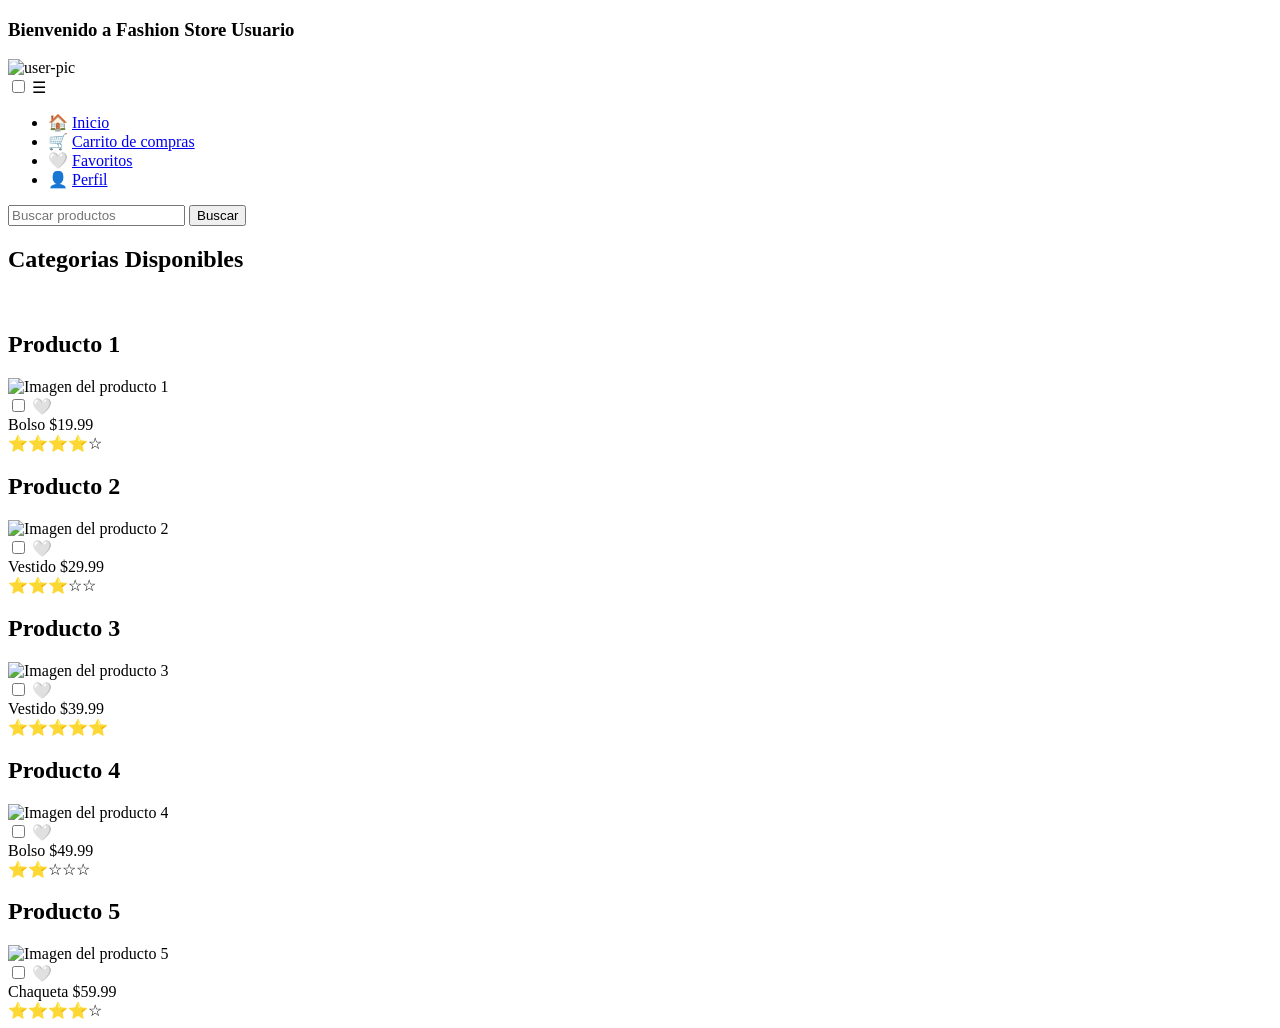
==== index.html @ 2685fbd3 "FEAT: (index) developing code for index.html" ====
<!--pagina de inicio-->
<!DOCTYPE html>
<html lang="es">
<head>
    <meta charset="UTF-8">
    <meta name="viewport" content="width=device-width, initial-scale=1.0">
    <meta name="description" content="Pagina de inicio de tienda mobil online">
    
    <title>Inicio</title>
    <link rel="stylesheet" href="css/styles.css">
</head>

<header class="header">
    <!--saludo de bienvenida personalizado-->
    <h3 class="welcome-message">Bienvenido a Fashion Store Usuario</h3>
    <img src="./storage/img/userIcon.webp" alt="user-pic" class="user-picture">
</header>
    <!--Menu movil con "Inicio", "carrito de compras", "favoritos", "perfil"-->
     
    <nav class="mobile-menu">
        <div class="mobile-menu-toggle">
            <input type="checkbox" id="menu-toggle" class="menu-toggle">
            <label for="menu-toggle" class="burguer">☰</label>
        </div>
            <ul class="menu">
                <li><label for="inicio">🏠</label>
                    <a href="#inicio">Inicio</a></li>
                <li><label for="carrito">🛒</label>
                    <a href="#carrito">Carrito de compras</a></li>
                <li><label for="favoritos">🤍</label>
                    <a href="#favoritos">Favoritos</a></li>
                <li><label for="perfil">👤</label>
                    <a href="#perfil">Perfil</a></li>
            </ul>
    </nav>

<body>
    <!--barra de busqueda-->
    <form class="search-bar" action="#" aria-label="Buscar productos">
        <input id="searchInput" type="search" placeholder="Buscar productos" aria-label="Buscar productos">
        <button id="searchButton" type="submit">Buscar</button>
    </form>
        <!--categorias disponibles-->
        <h2 class="categories-title">Categorias Disponibles</h2><br>
        <section class="product-cards">
            <!--tarjetas de productos-->
            <div class="product-card">
                <h2 class="product-title">Producto 1</h2>
                    <img src="./storage/img/product1.jpg" alt="Imagen del producto 1" class="product-image"></button><br>
                        <input type="checkbox" id="add-to-favorites" class="favorites-toggle">
                            <label for="add-to-favorites" class="favoritos">🤍</label>
                    <div class="product-info">
                        <span class="product-category">Bolso</span>
                        <span class="product-price">$19.99</span>
                    </div>                        
                    <span class="product-rating">⭐⭐⭐⭐☆</span>
            </div>
            <div class="product-card">
                <h2 class="product-title">Producto 2</h2>
                <img src="./storage/img/product2.jpg" alt="Imagen del producto 2" class="product-image"></button><br>
                     <input type="checkbox" id="add-to-favorites" class="favorites-toggle">
                        <label for="add-to-favorites" class="favoritos">🤍</label>
                    <div class="product-info">
                        <span class="product-category">Vestido</span>
                        <span class="product-price">$29.99</span>
                    </div>
                    <span class="product-rating">⭐⭐⭐☆☆</span>
            </div>
            <div class="product-card">
                <h2 class="product-title">Producto 3</h2>
                <img src="./storage/img/product3.jpg" alt="Imagen del producto 3" class="product-image"></button><br>
                     <input type="checkbox" id="add-to-favorites" class="favorites-toggle">
                        <label for="add-to-favorites" class="favoritos">🤍</label>
                    <div class="product-info">
                        <span class="product-category">Vestido</span>
                        <span class="product-price">$39.99</span>
                    </div>
                    <span class="product-rating">⭐⭐⭐⭐⭐</span>
            </div>
            <div class="product-card">
                <h2 class="product-title">Producto 4</h2>
                <img src="./storage/img/product4.jpg" alt="Imagen del producto 4" class="product-image"></button><br>
                     <input type="checkbox" id="add-to-favorites" class="favorites-toggle">
                        <label for="add-to-favorites" class="favoritos">🤍</label>
                    <div class="product-info">
                        <span class="product-category">Bolso</span>
                        <span class="product-price">$49.99</span>
                    </div>
                    <span class="product-rating">⭐⭐☆☆☆</span>
            </div>
            <div class="product-card">
                <h2 class="product-title">Producto 5</h2>
                <img src="./storage/img/product5.jpg" alt="Imagen del producto 5" class="product-image"></button><br>
                     <input type="checkbox" id="add-to-favorites" class="favorites-toggle">
                        <label for="add-to-favorites" class="favoritos">🤍</label>
                    <div class="product-info">
                        <span class="product-category">Chaqueta</span>
                        <span class="product-price">$59.99</span>
                    </div>
                    <span class="product-rating">⭐⭐⭐⭐☆</span>
            </div>
        </section>
        
</body>
</html>
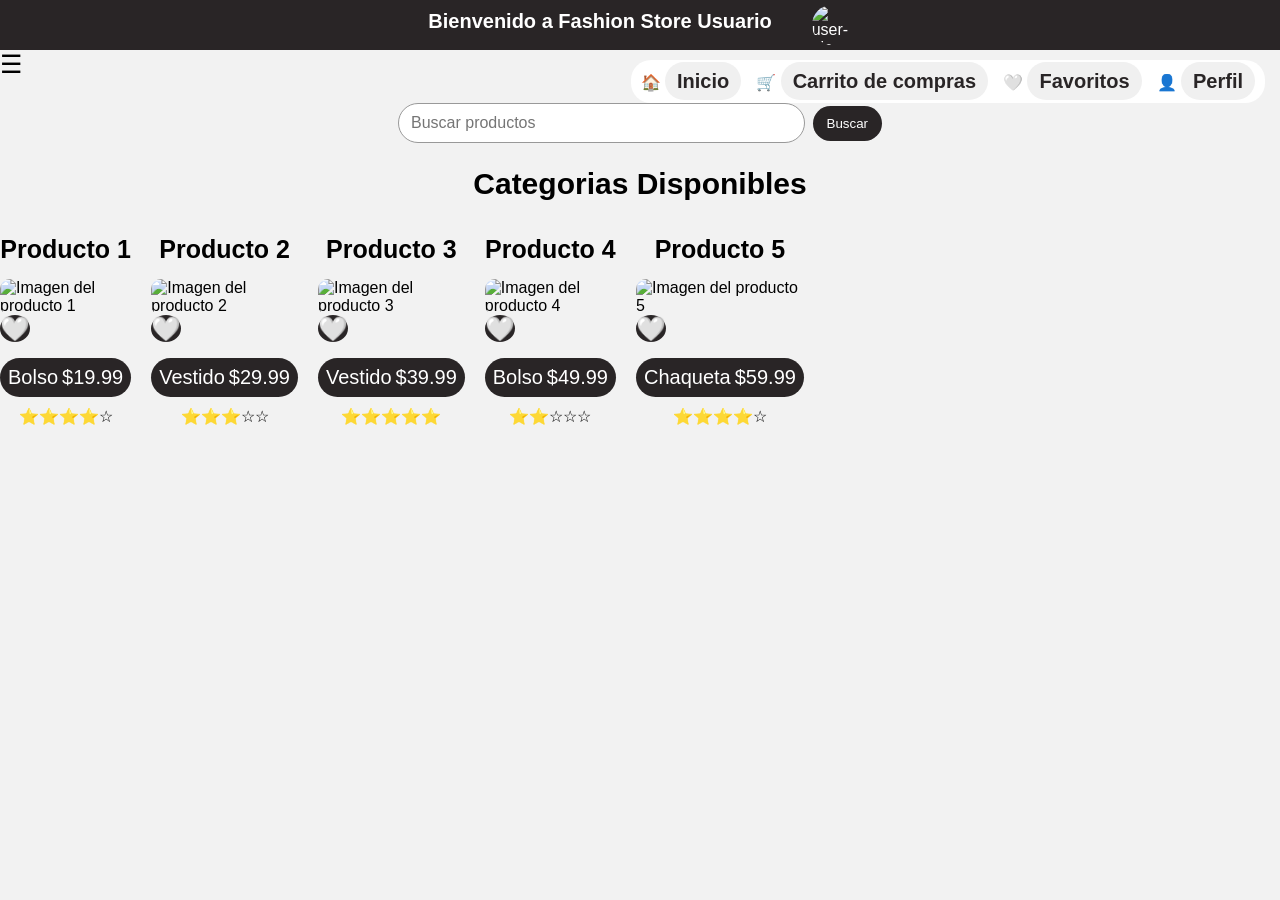
==== commit 2afa0afa: "fix solucionar errores de ruteo" ====
--- a/index.html
+++ b/index.html
@@ -7,7 +7,8 @@
     <meta name="description" content="Pagina de inicio de tienda mobil online">
     
     <title>Inicio</title>
-    <link rel="stylesheet" href="css/styles.css">
+    <!--se cambio la ruta de la hoja de estilos-->
+    <link rel="stylesheet" href="./fashion_store/css/styles.css">
 </head>
 
 <header class="header">
--- a/fashion_store/css/styles.css
+++ b/fashion_store/css/styles.css
@@ -0,0 +1,253 @@
+/*Stylesheet*/
+@import url("variables.css");
+
+/*general reset*/
+
+* {
+    margin: 0;
+    padding: 0;
+    box-sizing: border-box;
+}
+
+h3{
+    font-family: var(--font-family, apple-system, BlinkMacSystemFont, "Segoe UI", Roboto, "Helvetica Neue", Arial, sans-serif);
+    font-size: var(--font-size, 20px);
+    color: var(--white, #fff);
+    margin-bottom: 8px;
+}
+
+/*header*/
+.header{
+    font-family: var(--font-family, apple-system, BlinkMacSystemFont, "Segoe UI", Roboto, "Helvetica Neue", Arial, sans-serif);
+    display: flex;
+    position: relative;
+    width: 100%;
+    height: 50px;
+    justify-content: center;
+    gap: 40px;
+    align-items: center;
+    padding: 15px;
+    background-color: var(--primary-color, #333);
+    color: var(--white, #fff);
+}
+
+.user-picture{
+    width: 40px;
+    height: 40px;
+    border-radius: 50%;
+    object-fit: cover;
+}
+
+/* Menu hamburguesa */
+.mobile-menu input[type="checkbox"] {
+    justify-content:end;
+    position: absolute;
+    top: 15px;
+    right: 15px;
+    width: 30px;
+    height: 30px;
+    opacity: 0;
+    z-index: 100;
+}
+
+.mobile-menu input[type="checkbox"]:checked ~ .menu {
+    display: block;
+}
+
+.burguer{
+    font-size: 25px;
+    cursor:pointer;
+}
+
+.menu{
+    font-family: var(--font-family, apple-system, BlinkMacSystemFont, "Segoe UI", Roboto, "Helvetica Neue", Arial, sans-serif);
+    position: absolute;
+    top: 60px;
+    right: 15px;
+    padding: 10px;
+    background-color: var(--primary-color, #333);
+    border-radius: 20px;
+    display: none;
+    list-style-type: none;
+    display: inline-flex;
+    gap: 15px;
+    background-color: var(--white, #fff);
+    
+}
+
+.mobile-menu a {
+    color: var(--primary-color, #333);
+    background-color: var(--primary-medium, #f0f0f0);
+    font-size: 20px;
+    font-weight: bold;
+    padding: 8px 12px;
+    border-radius: 20px;
+    text-decoration: none;
+    
+}
+
+.mobile-menu a:hover{
+    color: var(--light-greyn, #fff);
+    background-color: var(--primary-color, #333);
+}
+
+/*color del body*/
+body{
+    background-color: var(--light-grey);
+    width: 100%;
+    height: 100%;
+    font-family: var(--font-family, apple-system, BlinkMacSystemFont, "Segoe UI", Roboto, "Helvetica Neue", Arial, sans-serif);
+}
+
+/* Estilos para la barra de búsqueda */
+.search-bar{
+    display: flex;
+    gap: 8px;
+    max-width: 500px;
+    margin: 16px auto;
+    padding: 8px;
+    align-items: center;
+    border-radius: 20px;
+}
+
+.search-bar input[type="search"]{
+    flex: 1;
+    padding: 10px 12px;
+    border: 1px solid var(--dark-grey, #999);
+    border-radius: 20px;
+    font-size: 1rem;
+    background: #fff;
+}
+
+.search-bar button{
+    padding: 10px 14px;
+    background: var(--primary-color, #333);
+    color: #fff;
+    border: none;
+    border-radius: 20px;
+    cursor: pointer;
+    z-index: 100;
+}
+
+.search-bar button:active{opacity:0.9}
+
+/*seccion de categorias*/
+.categories-title{
+    text-align: center;
+    font-size: 30px;
+    font-weight: bold;
+    margin-bottom: 16px;
+}
+
+/*grid de product cards*/
+.product-cards{
+    display: grid;
+    position: absolute;
+    align-items: center;
+    justify-content:flex-start;
+    grid-template-columns: repeat(10, 4fr);
+    gap: 20px; 
+}
+
+.product-rating{
+    position: relative;
+    display: flex;
+    justify-content: center;
+    align-items: center;
+    padding: 10px;
+    text-align: center;
+    border-radius: 20px;
+}
+
+/*customizacion de imagenes de productos*/
+.product-image{
+    width: 200px;
+    height: 400px;
+    object-fit: cover;
+    border-radius: 10px;
+}
+
+.product-image:hover{
+    transform: scale(1.05);
+    transition: transform 0.3s ease-in-out;
+    box-shadow: 0 4px 8px rgba(0, 0, 0, 0.2);
+}
+
+.product-info{
+    display: flex;
+    font-size: var(--font-size, 20px);
+    width: 100%;
+    justify-content: space-between;
+    align-items: center;
+    padding: 8px;
+    border-radius: 20px;
+    background-color: var(--primary-color, #333);
+    color: var(--white, #fff);
+    flex-direction: row;
+    align-items: center;
+    gap: 4px;
+    margin-top: 15px;    
+}
+
+.product-title{
+    text-align: center;
+    font-size: 25px;
+    font-weight: bold;
+    margin-bottom: 15px;
+}
+
+.favorites-toggle {
+    display: none;
+}
+
+.favoritos {
+    cursor: pointer;
+    width: 50px;
+    font-size: 24px;
+    color: var(--white, #fff);
+    background-color: var(--primary-color, #333);
+    border-radius: 50%;
+}
+
+.favorites-toggle:checked + .favoritos {
+    color: black;
+}
+
+.favorites-toggle:checked + .favoritos {
+    color: red;
+}
+
+/* Responsive rules for store */
+@media (max-width: 768px) {
+    .product-cards {
+        grid-template-columns: repeat(3, 1fr);
+        background-color: var(--white, );
+    }
+}
+
+@media (max-width: 608px) {
+    .product-cards {
+        grid-template-columns: repeat(1, 1fr);
+        background-color: var(--primary-medium, #f0f0f0);
+    }
+}
+
+/* Responsive rules for menu display */
+
+/*tablet*/
+@media (max-width: 768px) {
+    .menu {
+        display:grid;
+        position:initial;
+        gap: 20px;
+    }
+}
+
+/*mobile*/
+@media (max-width: 608px) {
+    .menu {
+        display:grid;
+        position:initial;
+        gap: 20px;
+    }
+}
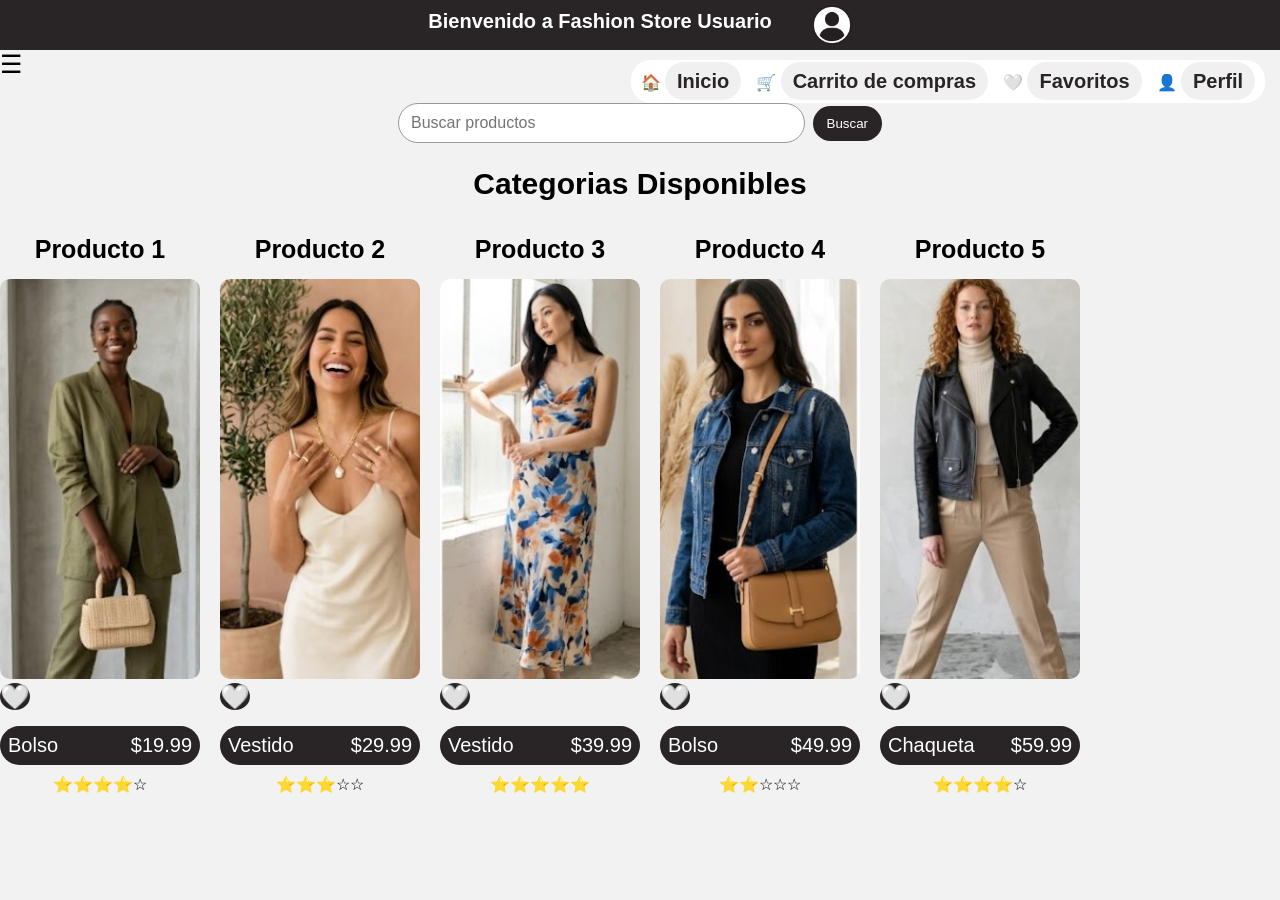
==== commit 92ccc30a: "fix: solucionando rutas no existentes." ====
--- a/index.html
+++ b/index.html
@@ -14,7 +14,7 @@
 <header class="header">
     <!--saludo de bienvenida personalizado-->
     <h3 class="welcome-message">Bienvenido a Fashion Store Usuario</h3>
-    <img src="./storage/img/userIcon.webp" alt="user-pic" class="user-picture">
+    <img src="./fashion_store/storage/img/userIcon.webp" alt="user-pic" class="user-picture">
 </header>
     <!--Menu movil con "Inicio", "carrito de compras", "favoritos", "perfil"-->
      
@@ -47,7 +47,7 @@
             <!--tarjetas de productos-->
             <div class="product-card">
                 <h2 class="product-title">Producto 1</h2>
-                    <img src="./storage/img/product1.jpg" alt="Imagen del producto 1" class="product-image"></button><br>
+                    <img src="./fashion_store/storage/img/product1.jpg" alt="Imagen del producto 1" class="product-image"></button><br>
                         <input type="checkbox" id="add-to-favorites" class="favorites-toggle">
                             <label for="add-to-favorites" class="favoritos">🤍</label>
                     <div class="product-info">
@@ -58,7 +58,7 @@
             </div>
             <div class="product-card">
                 <h2 class="product-title">Producto 2</h2>
-                <img src="./storage/img/product2.jpg" alt="Imagen del producto 2" class="product-image"></button><br>
+                <img src="./fashion_store/storage/img/product2.jpg" alt="Imagen del producto 2" class="product-image"></button><br>
                      <input type="checkbox" id="add-to-favorites" class="favorites-toggle">
                         <label for="add-to-favorites" class="favoritos">🤍</label>
                     <div class="product-info">
@@ -69,7 +69,7 @@
             </div>
             <div class="product-card">
                 <h2 class="product-title">Producto 3</h2>
-                <img src="./storage/img/product3.jpg" alt="Imagen del producto 3" class="product-image"></button><br>
+                <img src="./fashion_store/storage/img/product3.jpg" alt="Imagen del producto 3" class="product-image"></button><br>
                      <input type="checkbox" id="add-to-favorites" class="favorites-toggle">
                         <label for="add-to-favorites" class="favoritos">🤍</label>
                     <div class="product-info">
@@ -80,7 +80,7 @@
             </div>
             <div class="product-card">
                 <h2 class="product-title">Producto 4</h2>
-                <img src="./storage/img/product4.jpg" alt="Imagen del producto 4" class="product-image"></button><br>
+                <img src="./fashion_store/storage/img/product4.jpg" alt="Imagen del producto 4" class="product-image"></button><br>
                      <input type="checkbox" id="add-to-favorites" class="favorites-toggle">
                         <label for="add-to-favorites" class="favoritos">🤍</label>
                     <div class="product-info">
@@ -91,7 +91,7 @@
             </div>
             <div class="product-card">
                 <h2 class="product-title">Producto 5</h2>
-                <img src="./storage/img/product5.jpg" alt="Imagen del producto 5" class="product-image"></button><br>
+                <img src="./fashion_store/storage/img/product5.jpg" alt="Imagen del producto 5" class="product-image"></button><br>
                      <input type="checkbox" id="add-to-favorites" class="favorites-toggle">
                         <label for="add-to-favorites" class="favoritos">🤍</label>
                     <div class="product-info">
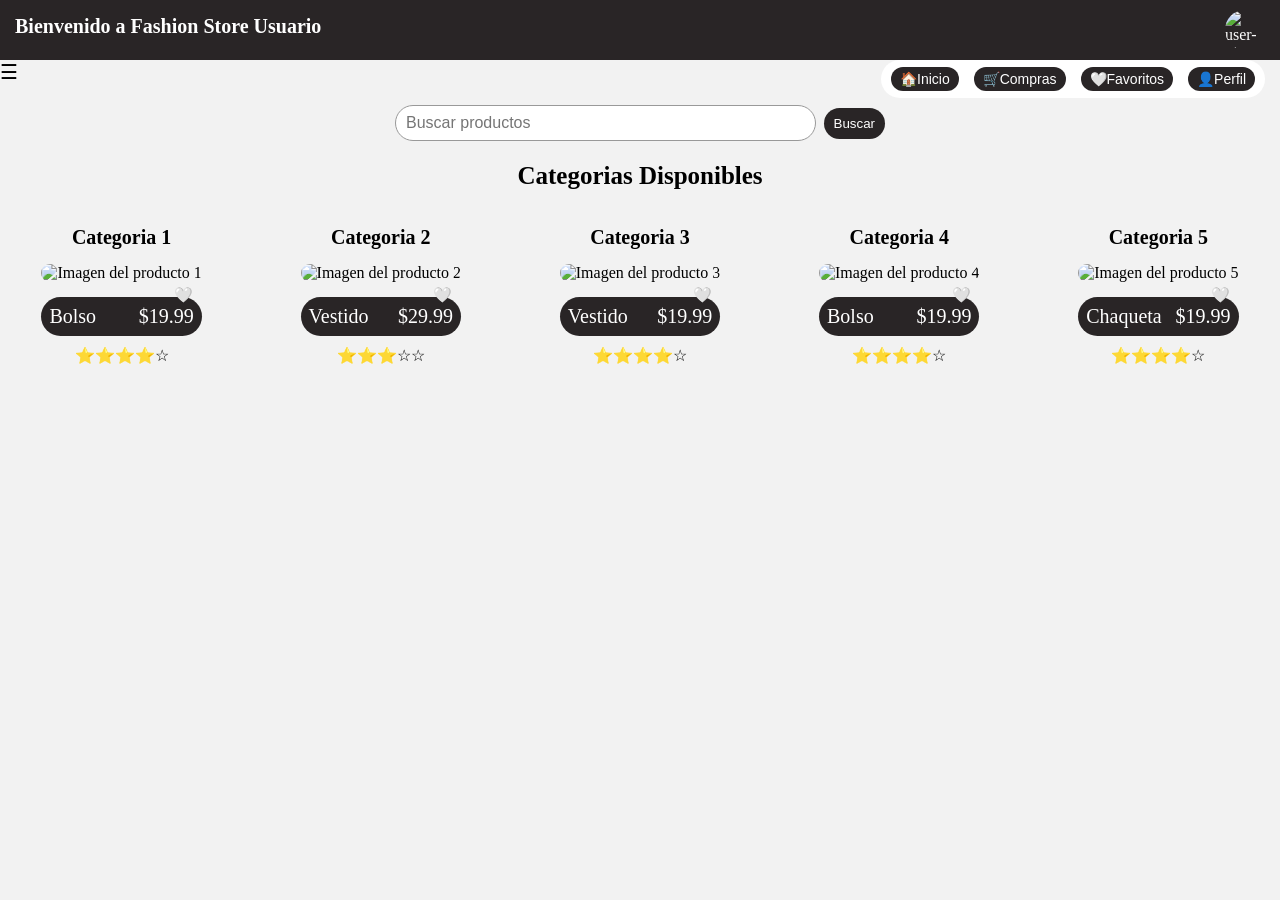
==== commit 73ea8e52: "fix: updating code for both html and CSS" ====
--- a/index.html
+++ b/index.html
@@ -7,14 +7,13 @@
     <meta name="description" content="Pagina de inicio de tienda mobil online">
     
     <title>Inicio</title>
-    <!--se cambio la ruta de la hoja de estilos-->
     <link rel="stylesheet" href="./fashion_store/css/styles.css">
 </head>
 
 <header class="header">
     <!--saludo de bienvenida personalizado-->
     <h3 class="welcome-message">Bienvenido a Fashion Store Usuario</h3>
-    <img src="./fashion_store/storage/img/userIcon.webp" alt="user-pic" class="user-picture">
+    <img src="./storage/img/userIcon.webp" alt="user-pic" class="user-picture">
 </header>
     <!--Menu movil con "Inicio", "carrito de compras", "favoritos", "perfil"-->
      
@@ -24,14 +23,10 @@
             <label for="menu-toggle" class="burguer">☰</label>
         </div>
             <ul class="menu">
-                <li><label for="inicio">🏠</label>
-                    <a href="#inicio">Inicio</a></li>
-                <li><label for="carrito">🛒</label>
-                    <a href="#carrito">Carrito de compras</a></li>
-                <li><label for="favoritos">🤍</label>
-                    <a href="#favoritos">Favoritos</a></li>
-                <li><label for="perfil">👤</label>
-                    <a href="#perfil">Perfil</a></li>
+                <li><a href="./index.html">🏠Inicio</a></li>
+                <li><a href="./views/checkout.html">🛒Compras</a></li>
+                <li><a href="./views/details.html">🤍Favoritos</a></li>
+                <li><a href="#perfil">👤Perfil</a></li>
             </ul>
     </nav>
 
@@ -42,64 +37,93 @@
         <button id="searchButton" type="submit">Buscar</button>
     </form>
         <!--categorias disponibles-->
-        <h2 class="categories-title">Categorias Disponibles</h2><br>
-        <section class="product-cards">
-            <!--tarjetas de productos-->
-            <div class="product-card">
-                <h2 class="product-title">Producto 1</h2>
-                    <img src="./fashion_store/storage/img/product1.jpg" alt="Imagen del producto 1" class="product-image"></button><br>
-                        <input type="checkbox" id="add-to-favorites" class="favorites-toggle">
-                            <label for="add-to-favorites" class="favoritos">🤍</label>
-                    <div class="product-info">
-                        <span class="product-category">Bolso</span>
-                        <span class="product-price">$19.99</span>
-                    </div>                        
-                    <span class="product-rating">⭐⭐⭐⭐☆</span>
-            </div>
-            <div class="product-card">
-                <h2 class="product-title">Producto 2</h2>
-                <img src="./fashion_store/storage/img/product2.jpg" alt="Imagen del producto 2" class="product-image"></button><br>
-                     <input type="checkbox" id="add-to-favorites" class="favorites-toggle">
-                        <label for="add-to-favorites" class="favoritos">🤍</label>
-                    <div class="product-info">
-                        <span class="product-category">Vestido</span>
-                        <span class="product-price">$29.99</span>
+        <h1 class="categories-title">Categorias Disponibles</h1>
+        <section class="container" aria-label="Categorias-disponibles">
+            <!--Articulo1-->
+            <article class="contenedor-de-categoria">
+                <figure class="category-figure">            
+                    <!--tarjetas de productos-->
+                    <div class="product-card">
+                        <h2 class="product-title">Categoria 1</h2>
+                            <img src="./storage/img/product1.jpg" alt="Imagen del producto 1" class="product-image"></button><br>
+                                <input type="checkbox" id="add-to-favorites" class="favorites-toggle">
+                                    <label for="add-to-favorites" class="favoritos">🤍</label>
+                            <div class="product-info">
+                                <span class="product-category">Bolso</span>
+                                <span class="product-price">$19.99</span>
+                            </div>                        
+                            <span class="product-rating">⭐⭐⭐⭐☆</span>
                     </div>
-                    <span class="product-rating">⭐⭐⭐☆☆</span>
-            </div>
-            <div class="product-card">
-                <h2 class="product-title">Producto 3</h2>
-                <img src="./fashion_store/storage/img/product3.jpg" alt="Imagen del producto 3" class="product-image"></button><br>
-                     <input type="checkbox" id="add-to-favorites" class="favorites-toggle">
-                        <label for="add-to-favorites" class="favoritos">🤍</label>
-                    <div class="product-info">
-                        <span class="product-category">Vestido</span>
-                        <span class="product-price">$39.99</span>
+                </figure>
+            </article>
+            <!--Articulo2-->
+            <article class="contenedor-de-categoria">
+                <figure class="category-figure">            
+                    <!--tarjetas de productos-->
+                    <div class="product-card">
+                        <h2 class="product-title">Categoria 2</h2>
+                            <img src="./storage/img/product2.jpg" alt="Imagen del producto 2" class="product-image"></button><br>
+                                <input type="checkbox" id="add-to-favorites" class="favorites-toggle">
+                                    <label for="add-to-favorites" class="favoritos">🤍</label>
+                            <div class="product-info">
+                                <span class="product-category">Vestido</span>
+                                <span class="product-price">$29.99</span>
+                            </div>
+                            <span class="product-rating">⭐⭐⭐☆☆</span>                     
                     </div>
-                    <span class="product-rating">⭐⭐⭐⭐⭐</span>
-            </div>
-            <div class="product-card">
-                <h2 class="product-title">Producto 4</h2>
-                <img src="./fashion_store/storage/img/product4.jpg" alt="Imagen del producto 4" class="product-image"></button><br>
-                     <input type="checkbox" id="add-to-favorites" class="favorites-toggle">
-                        <label for="add-to-favorites" class="favoritos">🤍</label>
-                    <div class="product-info">
-                        <span class="product-category">Bolso</span>
-                        <span class="product-price">$49.99</span>
+                </figure>
+            </article>
+            <!--Articulo3-->
+            <article class="contenedor-de-categoria">
+                <figure class="category-figure">            
+                    <!--tarjetas de productos-->
+                    <div class="product-card">
+                <h2 class="product-title">Categoria 3</h2>
+                <img src="./storage/img/product3.jpg" alt="Imagen del producto 3" class="product-image"></button>
+                                <input type="checkbox" id="add-to-favorites" class="favorites-toggle">
+                                    <label for="add-to-favorites" class="favoritos">🤍</label>
+                            <div class="product-info">
+                                <span class="product-category">Vestido</span>
+                                <span class="product-price">$19.99</span>
+                            </div>                        
+                            <span class="product-rating">⭐⭐⭐⭐☆</span>
                     </div>
-                    <span class="product-rating">⭐⭐☆☆☆</span>
-            </div>
-            <div class="product-card">
-                <h2 class="product-title">Producto 5</h2>
-                <img src="./fashion_store/storage/img/product5.jpg" alt="Imagen del producto 5" class="product-image"></button><br>
-                     <input type="checkbox" id="add-to-favorites" class="favorites-toggle">
-                        <label for="add-to-favorites" class="favoritos">🤍</label>
-                    <div class="product-info">
-                        <span class="product-category">Chaqueta</span>
-                        <span class="product-price">$59.99</span>
+                </figure>
+            </article>
+            <!--Articulo4-->
+            <article class="contenedor-de-categoria">
+                <figure class="category-figure">            
+                    <!--tarjetas de productos-->
+                    <div class="product-card">
+                <h2 class="product-title">Categoria 4</h2>
+                <img src="./storage/img/product4.jpg" alt="Imagen del producto 4" class="product-image"></button>
+                                <input type="checkbox" id="add-to-favorites" class="favorites-toggle">
+                                    <label for="add-to-favorites" class="favoritos">🤍</label>
+                            <div class="product-info">
+                                <span class="product-category">Bolso</span>
+                                <span class="product-price">$19.99</span>
+                            </div>                        
+                            <span class="product-rating">⭐⭐⭐⭐☆</span>
                     </div>
-                    <span class="product-rating">⭐⭐⭐⭐☆</span>
-            </div>
+                </figure>
+            </article>
+            <!--Articulo5-->
+            <article class="contenedor-de-categoria">
+                <figure class="category-figure">            
+                    <!--tarjetas de productos-->
+                    <div class="product-card">
+                <h2 class="product-title">Categoria 5</h2>
+                <img src="./storage/img/product5.jpg" alt="Imagen del producto 5" class="product-image"></button>
+                                <input type="checkbox" id="add-to-favorites" class="favorites-toggle">
+                                    <label for="add-to-favorites" class="favoritos">🤍</label>
+                            <div class="product-info">
+                                <span class="product-category">Chaqueta</span>
+                                <span class="product-price">$19.99</span>
+                            </div>                        
+                            <span class="product-rating">⭐⭐⭐⭐☆</span>
+                    </div>
+                </figure>
+            </article>
         </section>
         
 </body>
--- a/fashion_store/css/styles.css
+++ b/fashion_store/css/styles.css
@@ -1,8 +1,17 @@
-/*Stylesheet*/
 @import url("variables.css");
 
+
+/*font encodesans*/
+@font-face {
+  font-family: 'EncodeSans';
+  src: url('../storage/font/static/EncodeSans-Regular.ttf');
+  font-weight: normal;
+  font-style: normal;
+  font-display: swap; 
+}
+
+
 /*general reset*/
-
 * {
     margin: 0;
     padding: 0;
@@ -10,20 +19,29 @@
 }
 
 h3{
-    font-family: var(--font-family, apple-system, BlinkMacSystemFont, "Segoe UI", Roboto, "Helvetica Neue", Arial, sans-serif);
-    font-size: var(--font-size, 20px);
+    font-family: "EncodeSans", EncodeSans-Regular;
+    font-size: var(--font-size, 18px);
     color: var(--white, #fff);
     margin-bottom: 8px;
+}
+
+
+/*Config del body*/
+body{
+    background-color: var(--light-grey);
+    width: 100%;
+    height: 100%;
+    font-family: "EncodeSans", EncodeSans-Regular;
 }
 
 /*header*/
 .header{
-    font-family: var(--font-family, apple-system, BlinkMacSystemFont, "Segoe UI", Roboto, "Helvetica Neue", Arial, sans-serif);
+   font-family: "EncodeSans", EncodeSans-Regular;
     display: flex;
     position: relative;
     width: 100%;
-    height: 50px;
-    justify-content: center;
+    height: 60px;
+    justify-content: space-between;
     gap: 40px;
     align-items: center;
     padding: 15px;
@@ -51,11 +69,11 @@
 }
 
 .mobile-menu input[type="checkbox"]:checked ~ .menu {
-    display: block;
+    display: none;
 }
 
 .burguer{
-    font-size: 25px;
+    font-size: 20px;
     cursor:pointer;
 }
 
@@ -76,28 +94,20 @@
 }
 
 .mobile-menu a {
+    color: var(--white, #fff);
+    background-color: var(--primary-color, #333);
+    font-size: 14px;
+    padding: 4px 9px;
+    border-radius: 20px;
+    text-decoration: none;
+    
+}
+
+.mobile-menu a:hover{
     color: var(--primary-color, #333);
     background-color: var(--primary-medium, #f0f0f0);
-    font-size: 20px;
-    font-weight: bold;
-    padding: 8px 12px;
-    border-radius: 20px;
-    text-decoration: none;
-    
-}
-
-.mobile-menu a:hover{
-    color: var(--light-greyn, #fff);
-    background-color: var(--primary-color, #333);
-}
-
-/*color del body*/
-body{
-    background-color: var(--light-grey);
-    width: 100%;
-    height: 100%;
-    font-family: var(--font-family, apple-system, BlinkMacSystemFont, "Segoe UI", Roboto, "Helvetica Neue", Arial, sans-serif);
-}
+}
+
 
 /* Estilos para la barra de búsqueda */
 .search-bar{
@@ -105,14 +115,14 @@
     gap: 8px;
     max-width: 500px;
     margin: 16px auto;
-    padding: 8px;
+    padding: 5px;
     align-items: center;
     border-radius: 20px;
 }
 
 .search-bar input[type="search"]{
     flex: 1;
-    padding: 10px 12px;
+    padding: 8px 10px;
     border: 1px solid var(--dark-grey, #999);
     border-radius: 20px;
     font-size: 1rem;
@@ -120,7 +130,7 @@
 }
 
 .search-bar button{
-    padding: 10px 14px;
+    padding: 8px 10px;
     background: var(--primary-color, #333);
     color: #fff;
     border: none;
@@ -129,53 +139,66 @@
     z-index: 100;
 }
 
-.search-bar button:active{opacity:0.9}
+.search-bar button:active{opacity:0.5}
 
 /*seccion de categorias*/
+
+.container {
+    display: grid;
+    grid-template-columns: repeat(5, minmax(180px, 1fr));
+    gap: 16px;
+    padding: 20px 0;
+}
+
 .categories-title{
     text-align: center;
-    font-size: 30px;
+    font-size: 25px;
     font-weight: bold;
     margin-bottom: 16px;
 }
 
+.category-figure {
+    position: relative;
+    display: grid;
+    justify-items: center;
+}
+
 /*grid de product cards*/
-.product-cards{
-    display: grid;
-    position: absolute;
-    align-items: center;
-    justify-content:flex-start;
-    grid-template-columns: repeat(10, 4fr);
-    gap: 20px; 
-}
-
-.product-rating{
-    position: relative;
-    display: flex;
-    justify-content: center;
-    align-items: center;
-    padding: 10px;
+
+
+
+
+/*customizacion de imagenes de productos*/
+
+.product-title{
     text-align: center;
-    border-radius: 20px;
-}
-
-/*customizacion de imagenes de productos*/
+    font-size: 20px;
+    font-weight: bold;
+    margin-bottom: 15px;
+}
+
 .product-image{
-    width: 200px;
+    width: 100%;
     height: 400px;
+    padding: 15px, 0;
     object-fit: cover;
-    border-radius: 10px;
+    border-radius: 30px;
 }
 
 .product-image:hover{
     transform: scale(1.05);
     transition: transform 0.3s ease-in-out;
-    box-shadow: 0 4px 8px rgba(0, 0, 0, 0.2);
+    box-shadow: 4px 8px rgba(0, 0, 0, 0.2);
+}
+
+.product-image:hover:active{
+    transform: scale(1.4);
+    z-index: 100%;
 }
 
 .product-info{
     display: flex;
-    font-size: var(--font-size, 20px);
+    font-size: var(--font-size, 15px);
     width: 100%;
     justify-content: space-between;
     align-items: center;
@@ -189,11 +212,14 @@
     margin-top: 15px;    
 }
 
-.product-title{
+.product-rating{
+    position: relative;
+    display: flex;
+    justify-content: center;
+    align-items: center;
+    padding: 10px;
     text-align: center;
-    font-size: 25px;
-    font-weight: bold;
-    margin-bottom: 15px;
+    border-radius: 20px;
 }
 
 .favorites-toggle {
@@ -201,12 +227,11 @@
 }
 
 .favoritos {
-    cursor: pointer;
-    width: 50px;
-    font-size: 24px;
-    color: var(--white, #fff);
-    background-color: var(--primary-color, #333);
-    border-radius: 50%;
+    position: absolute;
+    top: 60px;
+    right: 50px;
+    font-size: 15px;
+    cursor:pointer;
 }
 
 .favorites-toggle:checked + .favoritos {
@@ -217,37 +242,52 @@
     color: red;
 }
 
+
+.product-cards {
+    display: grid;
+    grid-template-columns: repeat(5, minmax(180px, 1fr));
+    gap: 16px;
+    padding: 20px 0;
+}
+
 /* Responsive rules for store */
-@media (max-width: 768px) {
-    .product-cards {
-        grid-template-columns: repeat(3, 1fr);
+
+@media (max-width: 850px) {
+    .container {
+        display: grid;
+        grid-template-columns: repeat(4, minmax(180px, 1fr));
         background-color: var(--white, );
+        padding: 20px 0;
+    }
+}
+
+@media (max-width: 700px) {
+    .container {
+        display: grid;
+        grid-template-columns: repeat(3, minmax(180px, 1fr));
+        background-color: var(--white, );
+        padding: 20px 0;
+
     }
 }
 
 @media (max-width: 608px) {
-    .product-cards {
-        grid-template-columns: repeat(1, 1fr);
-        background-color: var(--primary-medium, #f0f0f0);
+    .container {
+         display: grid;
+        grid-template-columns: repeat(2, minmax(180px, 1fr));
+        background-color: var(--white, );
+        padding: 20px 0;
+
     }
 }
 
 /* Responsive rules for menu display */
 
-/*tablet*/
-@media (max-width: 768px) {
+/*mobile*/
+@media (max-width: 508px) {
     .menu {
         display:grid;
         position:initial;
         gap: 20px;
     }
-}
-
-/*mobile*/
-@media (max-width: 608px) {
-    .menu {
-        display:grid;
-        position:initial;
-        gap: 20px;
-    }
 }
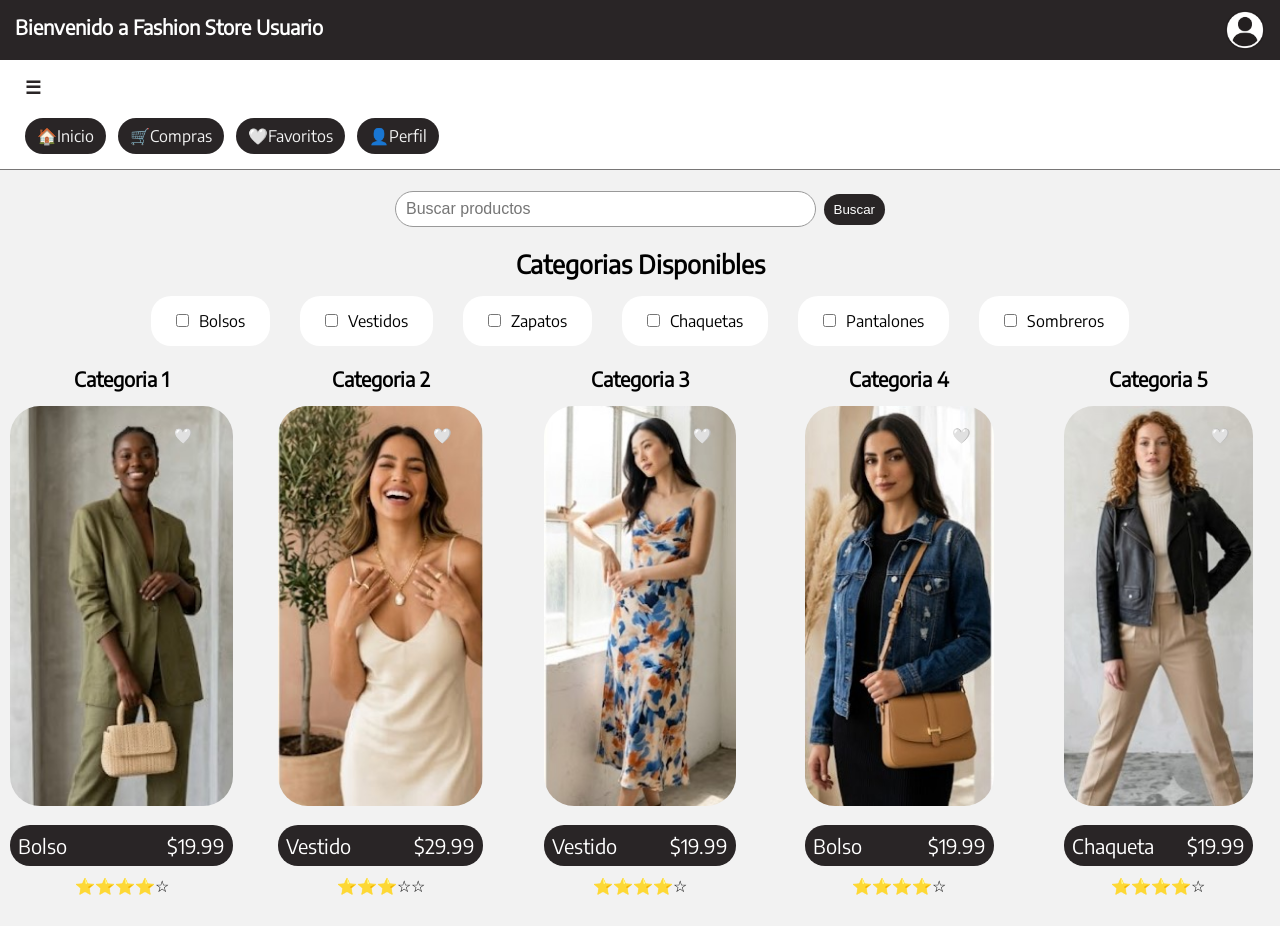
==== commit 0f1f5388: "fix: adjusting code from main" ====
--- a/index.html
+++ b/index.html
@@ -13,7 +13,7 @@
 <header class="header">
     <!--saludo de bienvenida personalizado-->
     <h3 class="welcome-message">Bienvenido a Fashion Store Usuario</h3>
-    <img src="./storage/img/userIcon.webp" alt="user-pic" class="user-picture">
+    <img src="./fashion_store/storage/img/userIcon.webp" alt="user-pic" class="user-picture">
 </header>
     <!--Menu movil con "Inicio", "carrito de compras", "favoritos", "perfil"-->
      
@@ -22,12 +22,12 @@
             <input type="checkbox" id="menu-toggle" class="menu-toggle">
             <label for="menu-toggle" class="burguer">☰</label>
         </div>
-            <ul class="menu">
-                <li><a href="./index.html">🏠Inicio</a></li>
-                <li><a href="./views/checkout.html">🛒Compras</a></li>
-                <li><a href="./views/details.html">🤍Favoritos</a></li>
-                <li><a href="#perfil">👤Perfil</a></li>
-            </ul>
+        <ul class="menu">
+            <li><a href="./index.html">🏠Inicio</a></li>
+            <li><a href="./fashion_store/views/checkout.html">🛒Compras</a></li>
+            <li><a href="./fashion_store/views/details.html">🤍Favoritos</a></li>
+            <li><a href="#perfil">👤Perfil</a></li>
+        </ul>
     </nav>
 
 <body>
@@ -38,6 +38,15 @@
     </form>
         <!--categorias disponibles-->
         <h1 class="categories-title">Categorias Disponibles</h1>
+        <figure class="category-container">
+            <div class="category-div"><input type="checkbox" class="selector">Bolsos</div>
+            <div class="category-div"><input type="checkbox" class="selector">Vestidos</div>
+            <div class="category-div"><input type="checkbox" class="selector">Zapatos</div>
+            <div class="category-div"><input type="checkbox" class="selector">Chaquetas</div>
+            <div class="category-div"><input type="checkbox" class="selector">Pantalones</div>
+            <div class="category-div"><input type="checkbox" class="selector">Sombreros</div>
+        </figure>
+
         <section class="container" aria-label="Categorias-disponibles">
             <!--Articulo1-->
             <article class="contenedor-de-categoria">
@@ -45,7 +54,7 @@
                     <!--tarjetas de productos-->
                     <div class="product-card">
                         <h2 class="product-title">Categoria 1</h2>
-                            <img src="./storage/img/product1.jpg" alt="Imagen del producto 1" class="product-image"></button><br>
+                            <img src="./fashion_store/storage/img/product1.jpg" alt="Imagen del producto 1" class="product-image"></button><br>
                                 <input type="checkbox" id="add-to-favorites" class="favorites-toggle">
                                     <label for="add-to-favorites" class="favoritos">🤍</label>
                             <div class="product-info">
@@ -62,7 +71,7 @@
                     <!--tarjetas de productos-->
                     <div class="product-card">
                         <h2 class="product-title">Categoria 2</h2>
-                            <img src="./storage/img/product2.jpg" alt="Imagen del producto 2" class="product-image"></button><br>
+                            <img src="./fashion_store/storage/img/product2.jpg" alt="Imagen del producto 2" class="product-image"></button><br>
                                 <input type="checkbox" id="add-to-favorites" class="favorites-toggle">
                                     <label for="add-to-favorites" class="favoritos">🤍</label>
                             <div class="product-info">
@@ -79,7 +88,7 @@
                     <!--tarjetas de productos-->
                     <div class="product-card">
                 <h2 class="product-title">Categoria 3</h2>
-                <img src="./storage/img/product3.jpg" alt="Imagen del producto 3" class="product-image"></button>
+                <img src="./fashion_store/storage/img/product3.jpg" alt="Imagen del producto 3" class="product-image"></button>
                                 <input type="checkbox" id="add-to-favorites" class="favorites-toggle">
                                     <label for="add-to-favorites" class="favoritos">🤍</label>
                             <div class="product-info">
@@ -96,7 +105,7 @@
                     <!--tarjetas de productos-->
                     <div class="product-card">
                 <h2 class="product-title">Categoria 4</h2>
-                <img src="./storage/img/product4.jpg" alt="Imagen del producto 4" class="product-image"></button>
+                <img src="./fashion_store/storage/img/product4.jpg" alt="Imagen del producto 4" class="product-image"></button>
                                 <input type="checkbox" id="add-to-favorites" class="favorites-toggle">
                                     <label for="add-to-favorites" class="favoritos">🤍</label>
                             <div class="product-info">
@@ -113,7 +122,7 @@
                     <!--tarjetas de productos-->
                     <div class="product-card">
                 <h2 class="product-title">Categoria 5</h2>
-                <img src="./storage/img/product5.jpg" alt="Imagen del producto 5" class="product-image"></button>
+                <img src="./fashion_store/storage/img/product5.jpg" alt="Imagen del producto 5" class="product-image"></button>
                                 <input type="checkbox" id="add-to-favorites" class="favorites-toggle">
                                     <label for="add-to-favorites" class="favoritos">🤍</label>
                             <div class="product-info">
--- a/fashion_store/css/styles.css
+++ b/fashion_store/css/styles.css
@@ -57,56 +57,63 @@
 }
 
 /* Menu hamburguesa */
-.mobile-menu input[type="checkbox"] {
-    justify-content:end;
-    position: absolute;
-    top: 15px;
-    right: 15px;
-    width: 30px;
-    height: 30px;
-    opacity: 0;
-    z-index: 100;
-}
-
-.mobile-menu input[type="checkbox"]:checked ~ .menu {
+
+.mobile-menu {
+    position: relative;
+    padding: 15px 25px;
+    background-color: #ffffff;
+    border-bottom: 1px solid var(--primary-color-grey, #787676);
+}
+
+.mobile-menu-toggle {
+    display: flex;
+    align-items: center;
+    justify-content: space-between;
+}
+
+.menu-toggle {
     display: none;
 }
 
-.burguer{
-    font-size: 20px;
-    cursor:pointer;
-}
-
-.menu{
-    font-family: var(--font-family, apple-system, BlinkMacSystemFont, "Segoe UI", Roboto, "Helvetica Neue", Arial, sans-serif);
-    position: absolute;
-    top: 60px;
-    right: 15px;
-    padding: 10px;
-    background-color: var(--primary-color, #333);
-    border-radius: 20px;
-    display: none;
-    list-style-type: none;
-    display: inline-flex;
-    gap: 15px;
-    background-color: var(--white, #fff);
-    
-}
-
-.mobile-menu a {
-    color: var(--white, #fff);
-    background-color: var(--primary-color, #333);
-    font-size: 14px;
-    padding: 4px 9px;
-    border-radius: 20px;
+.burguer {
+    font-size: 1.15rem;
+    font-weight: 700;
+    color: var(--primary-color);
+    cursor: pointer;
+}
+
+.menu {
+    margin-top: 20px;
+    display: flex;
+    flex-wrap: wrap;
+    gap: 0.75rem;
+}
+
+.menu-toggle:checked ~ .menu {
+    display: flex;
+}
+
+.menu li {
+    list-style: none;
+}
+
+.menu a {
     text-decoration: none;
-    
-}
-
-.mobile-menu a:hover{
-    color: var(--primary-color, #333);
-    background-color: var(--primary-medium, #f0f0f0);
-}
+    display: inline-block;
+    background: var(--primary-color, #333);
+    color: var(--light-grey, #fafafc );
+    padding: 8px 12px;
+    border-radius: 20px;
+    transition: transform 0.2s ease, background-color 0.2s ease;
+    z-index: auto;
+}
+
+.menu a:hover {
+    transform: translateY(-1px);
+    background-color: var(--light-grey, #A3A1A2);
+    color: #333;
+}
+
 
 
 /* Estilos para la barra de búsqueda */
@@ -140,6 +147,30 @@
 }
 
 .search-bar button:active{opacity:0.5}
+
+/*Figure categories*/
+
+.category-container{
+    display: flex;
+    gap: 30px;
+    justify-content: center;
+}
+
+.category-div{
+    background-color: #fff;
+    padding: 15px 25px;
+    border-radius: 20px;
+}
+
+.category-div:hover{
+    transform: var(--dark-grey);
+    color: #fff;
+    background-color: var(--primary-color);
+}
+
+.selector{
+    margin-right: 10px;
+}
 
 /*seccion de categorias*/
 
@@ -253,6 +284,7 @@
 /* Responsive rules for store */
 
 @media (max-width: 850px) {
+    .category-container,
     .container {
         display: grid;
         grid-template-columns: repeat(4, minmax(180px, 1fr));
@@ -262,6 +294,7 @@
 }
 
 @media (max-width: 700px) {
+    .category-container,
     .container {
         display: grid;
         grid-template-columns: repeat(3, minmax(180px, 1fr));
@@ -272,22 +305,28 @@
 }
 
 @media (max-width: 608px) {
+    .category-container,
     .container {
-         display: grid;
+        display: grid;
         grid-template-columns: repeat(2, minmax(180px, 1fr));
         background-color: var(--white, );
         padding: 20px 0;
 
     }
+    
 }
 
 /* Responsive rules for menu display */
 
-/*mobile*/
-@media (max-width: 508px) {
-    .menu {
-        display:grid;
-        position:initial;
-        gap: 20px;
+
+/*mobile menu*/
+@media (max-width: 600px) {
+    .menu {   
+    position: fixed;
+    bottom: 2%;
+    flex-direction: row;
+    background-color: #333;
+    border-radius: 18px;
+    opacity: 0.9;
     }
 }
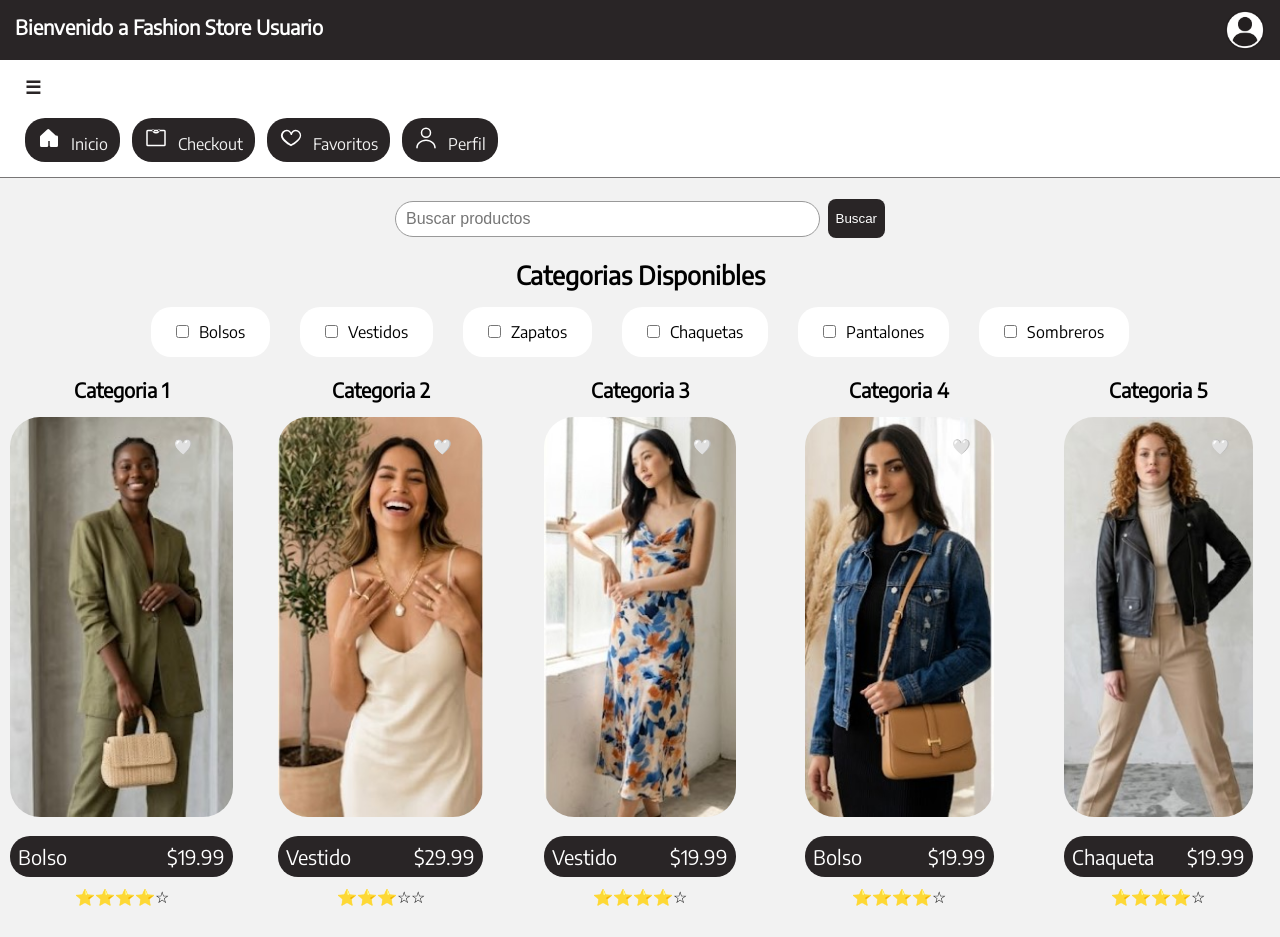
==== commit 61e53a4b: "Feat: Reconfiguring icons as requested by the client to match design guidelines" ====
--- a/index.html
+++ b/index.html
@@ -23,10 +23,10 @@
             <label for="menu-toggle" class="burguer">☰</label>
         </div>
         <ul class="menu">
-            <li><a href="./index.html">🏠Inicio</a></li>
-            <li><a href="./fashion_store/views/checkout.html">🛒Compras</a></li>
-            <li><a href="./fashion_store/views/details.html">🤍Favoritos</a></li>
-            <li><a href="#perfil">👤Perfil</a></li>
+            <li><a href="./index.html"><span class="button-icon"><img src="./fashion_store/storage/img/icons/white1.svg" class="icon"></span><span class="menu-name">Inicio</span></a></li>
+            <li><a href="./fashion_store/views/checkout.html"><span class="button-icon"><img src="./fashion_store/storage/img/icons/white4.svg" class="icon"></span><span class="menu-name">Checkout</span></a></li>
+            <li><a href="./fashion_store/views/details.html"><span class="button-icon"><img src="./fashion_store/storage/img/icons/white5.svg" class="icon"></span><span class="menu-name">Favoritos</span></a></li>
+            <li><a href="#perfil"><span class="button-icon"><img src="./fashion_store/storage/img//icons/white6.svg" class="icon"></span><span class="menu-name">Perfil</span></a></li>
         </ul>
     </nav>
 
--- a/fashion_store/css/styles.css
+++ b/fashion_store/css/styles.css
@@ -87,14 +87,22 @@
     display: flex;
     flex-wrap: wrap;
     gap: 0.75rem;
-}
-
-.menu-toggle:checked ~ .menu {
-    display: flex;
+    z-index: 1;
+    align-items: center;
+    text-align: center;
+    
+}
+
+.icon{
+    max-width: 80px;
+    color: var(--white);
+    align-items: center;
+    margin-right: 10px;
 }
 
 .menu li {
     list-style: none;
+    justify-content: center;
 }
 
 .menu a {
@@ -105,7 +113,9 @@
     padding: 8px 12px;
     border-radius: 20px;
     transition: transform 0.2s ease, background-color 0.2s ease;
-    z-index: auto;
+    z-index: 100;
+    justify-content: center;
+
 }
 
 .menu a:hover {
@@ -124,7 +134,7 @@
     margin: 16px auto;
     padding: 5px;
     align-items: center;
-    border-radius: 20px;
+    border-radius: 5px;
 }
 
 .search-bar input[type="search"]{
@@ -137,11 +147,11 @@
 }
 
 .search-bar button{
-    padding: 8px 10px;
+    padding: 12px 8px;
     background: var(--primary-color, #333);
     color: #fff;
     border: none;
-    border-radius: 20px;
+    border-radius: 8px;
     cursor: pointer;
     z-index: 100;
 }
@@ -322,11 +332,32 @@
 /*mobile menu*/
 @media (max-width: 600px) {
     .menu {   
+    padding: 5px 10px;
     position: fixed;
-    bottom: 2%;
+    bottom: 0%;
+    left: 1.5%;
     flex-direction: row;
     background-color: #333;
-    border-radius: 18px;
-    opacity: 0.9;
-    }
+    border-radius: 50px;
+    
+    width: 550px;
+    gap: 60px;
+    }
+
+    .menu-name{
+        display: none;
+    }
+    .menu a{
+        align-items: center;
+        justify-items: center;
+        justify-content: center;
+        
+    }
+
+    .icon {
+        width: 50px
+    }
+
+
+
 }
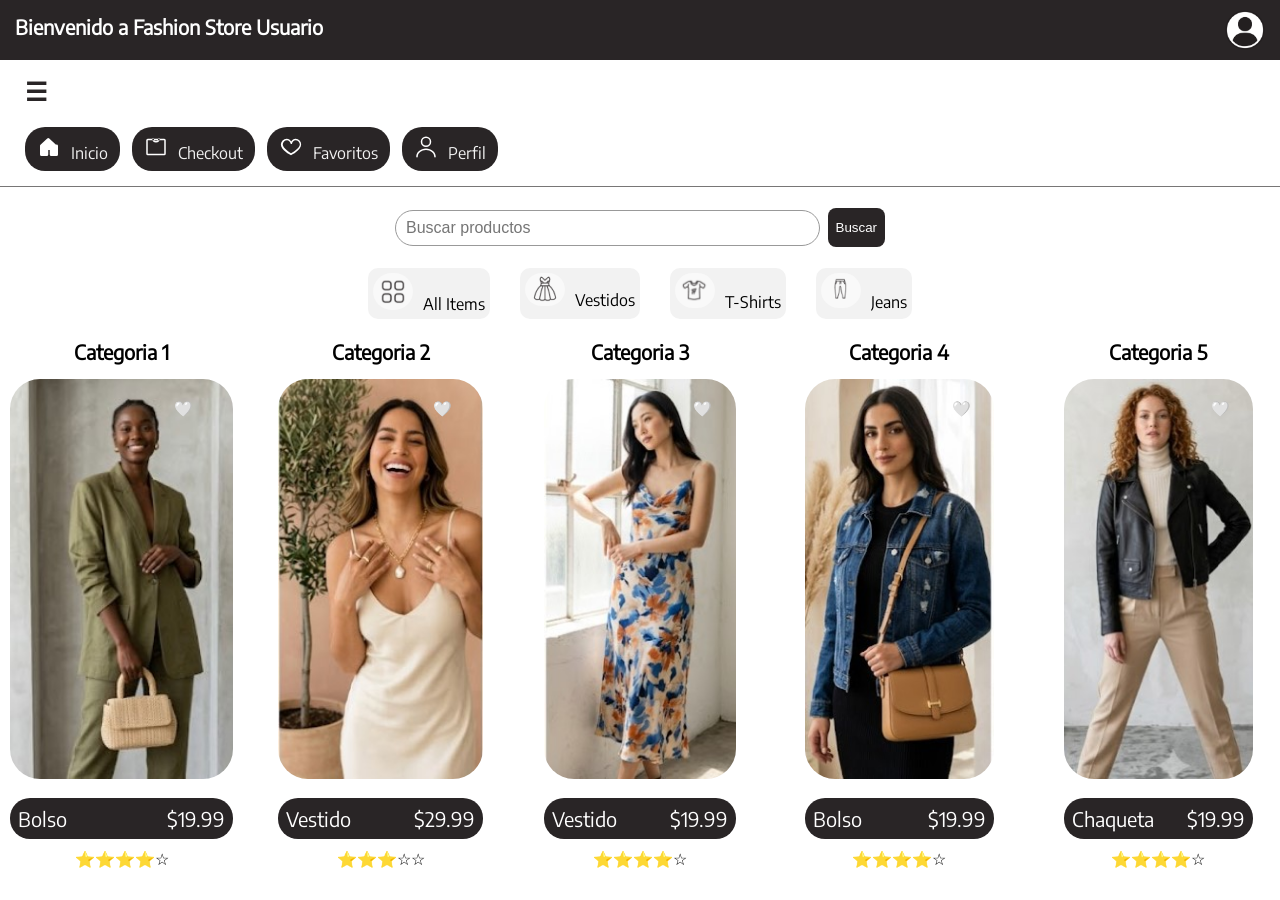
==== commit 8076d2fe: "feat: adjusting to mobile mode." ====
--- a/index.html
+++ b/index.html
@@ -37,14 +37,11 @@
         <button id="searchButton" type="submit">Buscar</button>
     </form>
         <!--categorias disponibles-->
-        <h1 class="categories-title">Categorias Disponibles</h1>
         <figure class="category-container">
-            <div class="category-div"><input type="checkbox" class="selector">Bolsos</div>
-            <div class="category-div"><input type="checkbox" class="selector">Vestidos</div>
-            <div class="category-div"><input type="checkbox" class="selector">Zapatos</div>
-            <div class="category-div"><input type="checkbox" class="selector">Chaquetas</div>
-            <div class="category-div"><input type="checkbox" class="selector">Pantalones</div>
-            <div class="category-div"><input type="checkbox" class="selector">Sombreros</div>
+            <div class="category-div"><img src="./fashion_store/storage/img/icons/items.png" class="selector"><span class="cat-title">All Items</span></div>
+            <div class="category-div"><img src="./fashion_store/storage/img/icons/dress.png" class="selector"><span class="cat-title">Vestidos</span></div>
+            <div class="category-div"><img src="./fashion_store/storage/img/icons/tshirts.png" class="selector"><span class="cat-title">T-Shirts</span></div>
+            <div class="category-div"><img src="./fashion_store/storage/img/icons/jeans.png" class="selector"><span class="cat-title">Jeans</span></div>
         </figure>
 
         <section class="container" aria-label="Categorias-disponibles">
--- a/fashion_store/css/styles.css
+++ b/fashion_store/css/styles.css
@@ -28,7 +28,7 @@
 
 /*Config del body*/
 body{
-    background-color: var(--light-grey);
+    background-color: var(--white, #ffffff);
     width: 100%;
     height: 100%;
     font-family: "EncodeSans", EncodeSans-Regular;
@@ -76,7 +76,7 @@
 }
 
 .burguer {
-    font-size: 1.15rem;
+    font-size: 25px;
     font-weight: 700;
     color: var(--primary-color);
     cursor: pointer;
@@ -95,7 +95,6 @@
 
 .icon{
     max-width: 80px;
-    color: var(--white);
     align-items: center;
     margin-right: 10px;
 }
@@ -167,9 +166,12 @@
 }
 
 .category-div{
-    background-color: #fff;
-    padding: 15px 25px;
-    border-radius: 20px;
+    background-color: var(--light-grey, #fafafc);
+    padding: 5px 5px;
+    align-items: center;
+    border-radius: 10px;
+    border-width: 3px;
+    border-color: var(--dark-grey, #787676);
 }
 
 .category-div:hover{
@@ -180,6 +182,8 @@
 
 .selector{
     margin-right: 10px;
+    width: 40px;
+    border-radius: 50px;
 }
 
 /*seccion de categorias*/
@@ -325,7 +329,14 @@
     }
     
 }
-
+@media (max-width: 599px) {
+    .category-container {
+        grid-template-columns: repeat(4, minmax(180px, 1fr));
+        background-color: var(--white, );
+        padding: 20px 5px;
+        justify-content: left;
+    }   
+}
 /* Responsive rules for menu display */
 
 
@@ -335,13 +346,13 @@
     padding: 5px 10px;
     position: fixed;
     bottom: 0%;
-    left: 1.5%;
+    left: 0.5%;
     flex-direction: row;
     background-color: #333;
-    border-radius: 50px;
+    border-radius: 60px;
     
-    width: 550px;
-    gap: 60px;
+    width: 415px;
+    gap: 30px;
     }
 
     .menu-name{
@@ -355,7 +366,7 @@
     }
 
     .icon {
-        width: 50px
+        width: 35px
     }
 
 
